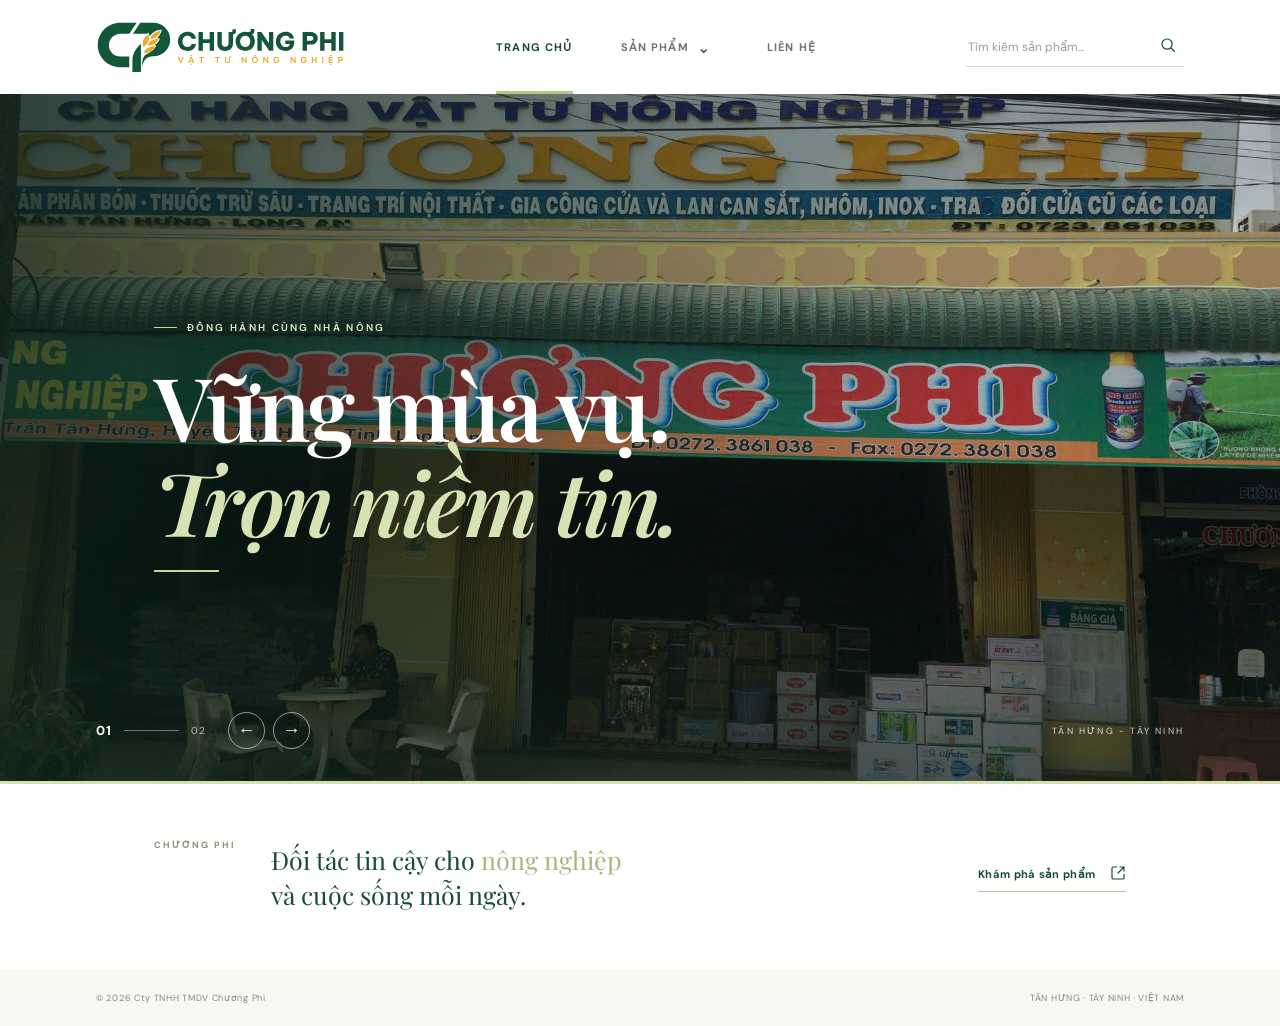
==== index.html @ 28c5eacc "Initial commit via Netlify [skip ci]" ====
<!doctype html>
<html lang="vi">
<head>
  <meta charset="utf-8">
  <meta name="viewport" content="width=device-width, initial-scale=1">
  <meta name="theme-color" content="#174b37">
  <meta name="description" content="Công ty TNHH TMDV Chương Phi — Vật tư nông nghiệp và thực phẩm.">
  <title>Cty TNHH TMDV Chương Phi</title>
  <link rel="preconnect" href="https://fonts.googleapis.com">
  <link rel="preconnect" href="https://fonts.gstatic.com" crossorigin>
  <link href="https://fonts.googleapis.com/css2?family=DM+Sans:wght@400;500;600;700&family=Playfair+Display:wght@600;700&display=swap" rel="stylesheet">
  <link rel="stylesheet" href="css/styles.css">
  <meta name="apple-mobile-web-app-title" content="Chương Phi">
  <meta name="apple-mobile-web-app-capable" content="yes">
  <meta name="mobile-web-app-capable" content="yes">
  <meta name="apple-mobile-web-app-status-bar-style" content="default">
  <link rel="apple-touch-icon" sizes="180x180" href="image/icons/apple-touch-icon-v5.png">
  <link rel="icon" type="image/png" sizes="192x192" href="image/icons/app-icon-192-v5.png">
  <link rel="manifest" href="manifest.webmanifest?v=5">
</head>
<body>
  <header class="site-header">
    <a class="brand" href="index.html" aria-label="Chương Phi, trang chủ">
      <span class="brand-logo"><img src="image/logo-chuong-phi-kem-chu-be-vietnam-pro-v5.svg" alt="Chương Phi — Vật tư nông nghiệp" width="1435" height="303" fetchpriority="high"></span>
    </a>
    <button class="menu-toggle" aria-label="Mở menu" aria-expanded="false"><span></span><span></span></button>
    <nav class="main-nav" aria-label="Điều hướng chính">
      <a class="nav-link active" href="index.html">Trang chủ</a>
<div class="nav-product">
        <div class="product-trigger"><a class="nav-link" href="san-pham.html">Sản phẩm</a><button class="product-menu-toggle" type="button" aria-label="Mở danh mục sản phẩm" aria-expanded="false" aria-controls="product-dropdown"><span class="chevron" aria-hidden="true">⌄</span></button></div>
        <div class="product-dropdown" id="product-dropdown" inert>
          <a class="dropdown-heading" href="san-pham.html#vat-tu">Vật tư nông nghiệp <span aria-hidden="true"><svg class="link-icon" xmlns="http://www.w3.org/2000/svg" viewBox="0 0 24 24" width="16" height="16" fill="none" stroke="currentColor" stroke-width="1.8" stroke-linecap="round" stroke-linejoin="round" aria-hidden="true" focusable="false"><path d="M15 3h6v6M21 3l-9 9"/><path d="M10 3H5a2 2 0 0 0-2 2v14a2 2 0 0 0 2 2h14a2 2 0 0 0 2-2v-5"/></svg></span></a>
          <div class="dropdown-groups"><div class="dropdown-group"><a class="dropdown-group-title" href="san-pham.html#thuoc-benh">Thuốc Bệnh</a><ul><li><a href="san-pham.html#thuoc-benh-vinh-phat-nong">VINH PHÁT NÔNG</a></li><li><a href="san-pham.html#thuoc-benh-tan-thanh">TÂN THÀNH</a></li><li><a href="san-pham.html#thuoc-benh-thon-trang">THÔN TRANG</a></li><li><a href="san-pham.html#thuoc-benh-thd">THD</a></li><li><a href="san-pham.html#thuoc-benh-viet-trung">VIỆT TRUNG</a></li></ul></div><div class="dropdown-group"><a class="dropdown-group-title" href="san-pham.html#thuoc-duong">Thuốc Dưỡng</a><ul><li><a href="san-pham.html#thuoc-duong-vinh-phat-nong">VINH PHÁT NÔNG</a></li><li><a href="san-pham.html#thuoc-duong-tan-thanh">TÂN THÀNH</a></li><li><a href="san-pham.html#thuoc-duong-thon-trang">THÔN TRANG</a></li><li><a href="san-pham.html#thuoc-duong-thd">THD</a></li><li><a href="san-pham.html#thuoc-duong-viet-trung">VIỆT TRUNG</a></li></ul></div></div>
          <div class="dropdown-food-section">
            <a class="dropdown-food" href="san-pham.html#thuc-pham">Thực phẩm <span aria-hidden="true"><svg class="link-icon" xmlns="http://www.w3.org/2000/svg" viewBox="0 0 24 24" width="16" height="16" fill="none" stroke="currentColor" stroke-width="1.8" stroke-linecap="round" stroke-linejoin="round" aria-hidden="true" focusable="false"><path d="M15 3h6v6M21 3l-9 9"/><path d="M10 3H5a2 2 0 0 0-2 2v14a2 2 0 0 0 2 2h14a2 2 0 0 0 2-2v-5"/></svg></span></a>
            <div class="dropdown-nest">
              <a class="dropdown-heading" href="san-pham.html#yen-sao">Yến sào</a>
              <div class="dropdown-groups">
                <div class="dropdown-group"><a class="dropdown-group-title" href="san-pham.html#yen-tho">Yến Thô</a><ul><li><a href="san-pham.html#yen-tho">Sỉ/Lẻ</a></li></ul></div>
                <div class="dropdown-group"><a class="dropdown-group-title" href="san-pham.html#yen-tinh-khiet">Yến Tinh Khiết</a><ul><li><a href="san-pham.html#yen-tinh-khiet">Sỉ/Lẻ</a></li></ul></div>
              </div>
            </div>
          </div>
        </div>
      </div>
      <a class="nav-link" href="lien-he.html">Liên hệ</a>
    </nav>
    <form class="search" role="search" action="san-pham.html">
      <input id="site-search" name="q" type="search" enterkeyhint="search" placeholder="Tìm kiếm sản phẩm..." aria-label="Tìm kiếm sản phẩm">
      <button type="submit" aria-label="Tìm kiếm" aria-controls="site-search"><svg viewBox="0 0 24 24" aria-hidden="true"><circle cx="10.8" cy="10.8" r="6.8"></circle><path d="m16 16 5 5"></path></svg></button>
    </form>
  </header>

  <main>
    <section class="hero" aria-label="Hình ảnh cửa hàng Chương Phi">
      <div class="slides">
        <article class="slide is-active" data-slide="0">
          <img src="image/storefront.jpg" alt="Cửa hàng vật tư nông nghiệp Chương Phi tại Tân Hưng, Long An" fetchpriority="high">
          <div class="slide-shade"></div>
          <div class="hero-caption"><span class="eyebrow"><i></i> Đồng hành cùng nhà nông</span><h1>Vững mùa vụ.<br><em>Trọn niềm tin.</em></h1><span class="caption-line"></span></div>
        </article>
        <article class="slide" data-slide="1" aria-hidden="true">
          <img src="image/building.jpg" alt="Cơ sở kinh doanh Chương Phi" loading="lazy">
          <div class="slide-shade"></div>
          <div class="hero-caption"><span class="eyebrow"><i></i> Cty TNHH TMDV Chương Phi</span><h2>Gắn bó với<br><em>miền quê Việt.</em></h2><span class="caption-line"></span></div>
        </article>
      </div>
      <div class="hero-bottom"><span class="slide-count"><b id="current-slide">01</b><span></span>02</span><div class="slide-controls"><button class="slide-arrow prev" aria-label="Ảnh trước">←</button><button class="slide-arrow next" aria-label="Ảnh tiếp theo">→</button></div><span class="hero-note">TÂN HƯNG - TÂY NINH</span></div>
      <div class="progress"><span></span></div>
    </section>
    <section class="welcome"><span class="welcome-kicker">CHƯƠNG PHI</span><p>Đối tác tin cậy cho <span>nông nghiệp</span><br class="desktop-only"> và cuộc sống mỗi ngày.</p><a href="san-pham.html" class="text-link">Khám phá sản phẩm <span><svg class="link-icon" xmlns="http://www.w3.org/2000/svg" viewBox="0 0 24 24" width="16" height="16" fill="none" stroke="currentColor" stroke-width="1.8" stroke-linecap="round" stroke-linejoin="round" aria-hidden="true" focusable="false"><path d="M15 3h6v6M21 3l-9 9"/><path d="M10 3H5a2 2 0 0 0-2 2v14a2 2 0 0 0 2 2h14a2 2 0 0 0 2-2v-5"/></svg></span></a></section>
  </main>
  <footer><span>© 2026 Cty TNHH TMDV Chương Phi</span><span>TÂN HƯNG · TÂY NINH · VIỆT NAM</span></footer>
  <button class="back-to-top" type="button" aria-label="Về đầu trang" title="Về đầu trang" hidden><svg viewBox="0 0 24 24" aria-hidden="true"><path d="m6 12 6-6 6 6M12 6v13"></path></svg></button>
  <script src="js/app.js"></script>
  <script src="js/product-details-data.js"></script>
  <script src="js/catalog-data.js"></script>
  <script src="js/search-preview.js"></script>
</body>
</html>
---- css/styles.css ----
:root{--green:#174b37;--deep:#103729;--lime:#c7d69c;--ink:#202720;--muted:#737b70;--paper:#f8f8f3;--line:#e5e7dd}*{box-sizing:border-box}html{scroll-behavior:smooth}body{margin:0;background:var(--paper);color:var(--ink);font-family:"DM Sans",Arial,sans-serif;-webkit-font-smoothing:antialiased}.site-header{height:94px;padding:0 clamp(24px,7.5vw,120px);display:flex;align-items:center;justify-content:space-between;background:#fff;position:relative;z-index:5}.brand{display:flex;gap:12px;align-items:center;color:var(--green);text-decoration:none}.brand-mark{width:46px;height:46px;border:1px solid #a9bb89;border-radius:50%;display:grid;place-items:center;position:relative;font-family:"Playfair Display",serif;font-size:18px;font-weight:700;letter-spacing:-2px}.brand-mark:before,.brand-mark:after{content:"";position:absolute;border:1px solid #a9bb89;border-radius:50%;inset:4px}.brand-mark:after{inset:-4px;border-color:#d5dec5}.brand-mark i{position:absolute;width:5px;height:5px;border-radius:50%;background:#b98b42;top:3px;right:4px}.brand-copy{display:flex;flex-direction:column;gap:2px}.brand-copy strong{font-size:13px;letter-spacing:1.2px}.brand-copy small{font-size:9px;letter-spacing:1.3px;color:#7d8977}.main-nav{display:flex;align-items:center;gap:48px;height:100%}.nav-link{height:100%;display:flex;align-items:center;gap:6px;position:relative;text-decoration:none;text-transform:uppercase;letter-spacing:1.15px;font-size:11px;font-weight:700;color:#6d746c}.nav-link:hover,.nav-link.active{color:var(--green)}.nav-link.active:after{content:"";position:absolute;bottom:0;left:0;right:0;height:3px;background:#b5c781}.chevron{font-size:16px;font-weight:400}.search{width:218px;height:40px;border-bottom:1px solid #d9ded3;display:flex;align-items:center}.search input{min-width:0;width:100%;border:0;outline:0;background:transparent;font:12px "DM Sans",sans-serif;color:var(--ink)}.search input::placeholder{color:#99a094}.search button{border:0;background:transparent;padding:7px;cursor:pointer;color:var(--green)}.search svg{width:18px;height:18px;fill:none;stroke:currentColor;stroke-width:1.6}.menu-toggle{display:none}.hero{height:min(690px,calc(100svh - 94px));min-height:500px;position:relative;overflow:hidden;background:#263d32}.slides,.slide{position:absolute;inset:0}.slide{opacity:0;visibility:hidden;transition:opacity 1s ease,visibility 1s;overflow:hidden}.slide.is-active{opacity:1;visibility:visible}.slide img{width:100%;height:100%;object-fit:cover;object-position:center 54%;transform:scale(1.055);transition:transform 7s ease}.slide.is-active img{transform:scale(1)}.slide-shade{position:absolute;inset:0;background:linear-gradient(90deg,rgba(9,31,22,.72) 0%,rgba(9,31,22,.33) 43%,rgba(9,31,22,.05) 78%),linear-gradient(0deg,rgba(13,33,24,.4),transparent 34%)}.hero-caption{position:absolute;left:clamp(35px,12vw,190px);top:50%;transform:translateY(-47%);color:#fff}.eyebrow{display:flex;gap:10px;align-items:center;color:#e4edcf;text-transform:uppercase;letter-spacing:2.3px;font-size:10px;font-weight:600}.eyebrow i{width:23px;height:1px;background:#c7d69c;display:block}.hero-caption h1,.hero-caption h2{font-family:"Playfair Display",Georgia,serif;font-size:clamp(48px,7vw,88px);font-weight:600;line-height:1.08;letter-spacing:-2.5px;margin:24px 0 22px}.hero-caption em,.catalog-heading em{font-weight:600;color:#d7e3b5}.caption-line{height:2px;width:65px;display:block;background:#c7d69c}.hero-bottom{position:absolute;left:clamp(35px,7.5vw,120px);right:clamp(35px,7.5vw,120px);bottom:35px;display:flex;align-items:center;color:white;z-index:2}.slide-count{display:flex;align-items:center;gap:12px;font-size:10px;letter-spacing:1px;color:rgba(255,255,255,.66)}.slide-count b{font-size:13px;color:#fff}.slide-count span{width:55px;height:1px;background:rgba(255,255,255,.4)}.slide-controls{display:flex;gap:8px;margin-left:22px}.slide-arrow{width:37px;height:37px;border-radius:50%;border:1px solid rgba(255,255,255,.55);color:white;background:transparent;font-size:18px;cursor:pointer;transition:.2s}.slide-arrow:hover{background:white;color:var(--green)}.hero-note{margin-left:auto;font-size:9px;letter-spacing:2.2px;color:rgba(255,255,255,.8)}.progress{position:absolute;left:0;right:0;bottom:0;height:3px;background:rgba(255,255,255,.15);z-index:3}.progress span{display:block;width:0;height:100%;background:#d6e1b2}.progress.run span{animation:progress 6.5s linear forwards}@keyframes progress{to{width:100%}}.welcome{min-height:186px;padding:45px clamp(35px,12vw,190px);display:flex;align-items:center;gap:35px;background:#fff}.welcome-kicker{font-size:9px;font-weight:700;letter-spacing:2px;color:#879270;align-self:flex-start;margin-top:10px}.welcome p{font-family:"Playfair Display",Georgia,serif;font-size:25px;line-height:1.4;margin:0;color:var(--green)}.welcome p span{color:#a6b77a}.text-link{margin-left:auto;text-decoration:none;color:var(--green);font-size:11px;font-weight:700;letter-spacing:.3px;border-bottom:1px solid #b8c59c;padding-bottom:8px}.text-link span{margin-left:12px;font-size:16px}footer{padding:22px clamp(24px,7.5vw,120px);display:flex;justify-content:space-between;color:#828a7e;font-size:9px;letter-spacing:.7px}.catalog{max-width:1240px;margin:0 auto;padding:95px 32px 100px}.catalog-heading{display:flex;justify-content:space-between;align-items:end;margin-bottom:45px}.eyebrow.dark{color:#748067}.catalog-heading h1{font-family:"Playfair Display",Georgia,serif;font-size:clamp(42px,6vw,67px);font-weight:600;letter-spacing:-1.8px;color:var(--green);margin:17px 0 0}.catalog-heading h1 em{color:#a2b275}.catalog-heading p{margin:0 4px 8px 20px;color:#737b70;font-size:13px;line-height:1.8}.category-grid{display:grid;grid-template-columns:1fr 1fr;gap:26px}.category-card{display:block;text-decoration:none;color:inherit;background:#fff;box-shadow:0 10px 35px rgba(35,57,37,.045);transition:transform .35s,box-shadow .35s}.category-card:hover{transform:translateY(-6px);box-shadow:0 18px 45px rgba(35,57,37,.12)}.category-image{height:clamp(270px,34vw,430px);position:relative;overflow:hidden;background:#dce3d2}.category-image:after{content:"";position:absolute;inset:0;background:linear-gradient(0deg,rgba(12,36,25,.34),transparent 45%)}.category-image img{width:100%;height:100%;object-fit:cover;transition:transform .7s}.category-card:hover img{transform:scale(1.045)}.category-number{position:absolute;z-index:1;top:22px;left:24px;color:white;font-size:9px;letter-spacing:1.6px}.category-arrow{position:absolute;z-index:1;right:23px;bottom:19px;width:37px;height:37px;border:1px solid rgba(255,255,255,.75);border-radius:50%;display:grid;place-items:center;color:white;font-size:17px}.category-copy{min-height:113px;padding:25px 27px;display:flex;justify-content:space-between;align-items:center}.category-label{font-size:9px;letter-spacing:1.8px;color:#8c967d;font-weight:600}.category-copy h2{font-family:"Playfair Display",Georgia,serif;color:var(--green);font-size:25px;font-weight:600;margin:8px 0 0}.category-plus{width:34px;height:34px;border:1px solid #d8dfcc;border-radius:50%;display:grid;place-items:center;color:#78905e;font-size:20px}.search-empty{padding:35px;color:var(--muted);text-align:center}.search-empty[hidden]{display:none}@media(max-width:800px){.site-header{height:78px;padding:0 24px}.main-nav{gap:25px}.search{width:180px}.hero{height:calc(88svh - 78px);min-height:470px}.welcome{padding:36px 7vw;gap:20px}.welcome p{font-size:21px}.catalog{padding:72px 24px}.category-image{height:310px}}@media(max-width:600px){.site-header{height:72px;padding:0 20px}.brand-mark{width:39px;height:39px;font-size:16px}.brand-copy strong{font-size:11px}.brand-copy small{font-size:8px}.menu-toggle{display:flex;margin-left:auto;margin-right:15px;width:34px;height:34px;border:0;background:transparent;flex-direction:column;gap:6px;justify-content:center;align-items:center}.menu-toggle span{width:19px;height:1px;background:var(--green)}.main-nav{display:none;position:absolute;left:0;right:0;top:72px;height:auto;padding:8px 22px 18px;background:#fff;box-shadow:0 12px 18px #172e2014;flex-direction:column;align-items:stretch;gap:0}.main-nav.open{display:flex}.nav-link{height:45px}.nav-link.active:after{left:0;right:auto;width:30px}.search{width:37px;height:38px;border:0;justify-content:flex-end}.search input{display:none}.search.is-open{position:absolute;right:14px;top:72px;width:calc(100% - 28px);height:48px;padding:0 12px;background:#fff;border-bottom:1px solid #d9ded3;box-shadow:0 10px 18px #172e2014}.search.is-open input{display:block}.hero{height:calc(82svh - 72px);min-height:480px}.slide img{object-position:55% center}.slide-shade{background:linear-gradient(90deg,rgba(9,31,22,.65),rgba(9,31,22,.1)),linear-gradient(0deg,rgba(13,33,24,.35),transparent 38%)}.hero-caption{left:27px;top:47%}.hero-caption h1,.hero-caption h2{font-size:54px;letter-spacing:-1.8px}.eyebrow{font-size:9px;letter-spacing:1.7px}.hero-bottom{left:24px;right:24px;bottom:25px}.hero-note{font-size:8px;letter-spacing:1.2px}.welcome{min-height:180px;display:grid;grid-template-columns:1fr auto;gap:8px 12px;padding:28px 26px}.welcome-kicker{grid-column:1/-1;margin:0}.welcome p{font-size:19px}.desktop-only{display:none}.text-link{font-size:9px;white-space:nowrap;margin-left:0}.text-link span{margin-left:4px}.catalog{padding:55px 20px 70px}.catalog-heading{display:block;margin-bottom:28px}.catalog-heading h1{font-size:43px}.catalog-heading p{margin:14px 0 0;font-size:12px}.category-grid{grid-template-columns:1fr;gap:18px}.category-image{height:260px}.category-copy{min-height:96px;padding:20px}.category-copy h2{font-size:22px}footer{padding:18px 20px;gap:10px;flex-direction:column;font-size:8px}}

/* Agricultural categories */
[hidden]{display:none!important}
.agri-categories{margin-top:70px;scroll-margin-top:28px}
.agri-heading{margin-bottom:25px}
.agri-heading h2{font-family:"Playfair Display",Georgia,serif;color:var(--green);font-weight:600;font-size:36px;margin:13px 0 0}
.agri-groups{display:grid;grid-template-columns:1fr 1fr;gap:26px;align-items:start}
.agri-group{background:#fff;border:1px solid var(--line)}
.agri-group summary{cursor:pointer;list-style:none}
.agri-group summary::-webkit-details-marker{display:none}
.agri-group>summary{padding:24px 27px;display:flex;justify-content:space-between;align-items:center;color:var(--green);font-family:"Playfair Display",Georgia,serif;font-size:25px}
.agri-group>summary>span:first-child{display:flex;align-items:center;gap:17px}
.agri-group small{font:10px "DM Sans",Arial,sans-serif;letter-spacing:1px;color:#8c967d}
.expand-icon{font:23px "DM Sans",Arial,sans-serif;transition:transform .2s}
.agri-group[open]>summary .expand-icon{transform:rotate(45deg)}
.subcategory-list{padding:0 27px 15px}
.subcategory{border-top:1px solid var(--line)}
.subcategory>summary{display:flex;justify-content:space-between;align-items:center;padding:17px 0;font-size:14px;color:var(--green)}
.subcategory>summary:hover{color:#819451}
.subcategory>summary>span{color:#8c967d;font-size:18px}
.subcategory[open]>summary>span{transform:rotate(45deg)}
.subcategory p{margin:0 0 17px;padding:14px;background:var(--paper);color:var(--muted);font-size:12px;line-height:1.6}
.agri-group summary:focus-visible{outline:2px solid var(--green);outline-offset:3px}
@media(max-width:600px){.agri-categories{margin-top:45px}.agri-heading h2{font-size:29px}.agri-groups{grid-template-columns:1fr;gap:18px}.agri-group>summary{padding:22px 20px;font-size:23px}.subcategory-list{padding:0 20px 10px}}

/* Product navigation overlay */
.nav-product,.product-trigger{height:100%;display:flex;align-items:center}
.nav-product{position:relative}
.product-menu-toggle{height:100%;width:30px;display:grid;place-items:center;padding:0;border:0;background:transparent;color:var(--green);cursor:pointer}
.product-menu-toggle .chevron{display:block;transition:transform .25s ease}
.nav-product.is-open .product-menu-toggle .chevron{transform:rotate(180deg)}
.product-dropdown{position:absolute;top:100%;left:var(--product-menu-offset,0px);right:auto;width:min(620px,calc(100vw - 48px));padding:27px 30px 0;background:#fff;border-top:3px solid var(--lime);box-shadow:0 20px 40px #10372926;opacity:0;visibility:hidden;transform:translateY(-14px);pointer-events:none;transition:opacity .25s ease,transform .3s ease,visibility .3s}
.nav-product.is-open .product-dropdown{opacity:1;visibility:visible;transform:translateY(0);pointer-events:auto}
.product-dropdown a{text-decoration:none;color:var(--green)}
.dropdown-heading{display:flex;justify-content:space-between;align-items:center;font-family:"Playfair Display",Georgia,serif;font-size:24px;padding-bottom:20px;border-bottom:1px solid var(--line)}
.dropdown-heading span,.dropdown-food span{color:#8c9d6c}
.dropdown-groups{display:grid;grid-template-columns:1fr 1fr;gap:30px;padding:23px 0}
.dropdown-group-title{display:inline-block;font-weight:700;font-size:14px;margin-bottom:9px}
.dropdown-group ul{list-style:none;margin:0;padding:0}
.dropdown-group li a{display:block;padding:8px 10px;margin-left:-10px;font-size:13px;color:var(--muted);border-radius:3px;transition:background .2s,color .2s,transform .2s}
.dropdown-group li a:hover,.dropdown-group li a:focus-visible{background:#f1f4e9;color:var(--green);transform:translateX(4px)}
.dropdown-food{display:flex;justify-content:space-between;align-items:center;border-top:1px solid var(--line);padding:20px 0;font-family:"Playfair Display",Georgia,serif;font-size:23px}
.dropdown-heading:hover,.dropdown-food:hover,.dropdown-group-title:hover{color:#819451}
.product-menu-toggle:focus-visible,.product-dropdown a:focus-visible{outline:2px solid var(--green);outline-offset:3px}
.agri-group,.subcategory,#thuc-pham{scroll-margin-top:25px}
.subcategory:target>summary{color:var(--green);font-weight:700;background:#f1f4e9;padding-left:12px;padding-right:12px}
@media(max-width:600px){
  .main-nav.open{max-height:calc(100svh - 72px);overflow-y:auto}
  .main-nav>.nav-link,.main-nav>.nav-product{flex-shrink:0}
  .nav-product{height:auto;display:block}
  .product-trigger{height:45px;justify-content:space-between}
  .product-trigger>.nav-link{flex:1}
  .product-menu-toggle{height:40px;width:40px}
  .product-dropdown{display:none;position:static;width:100%;padding:0 14px;border-top:0;box-shadow:none;transform:none;max-height:0;overflow:hidden;transition:opacity .25s ease,visibility .3s}
  .nav-product.is-open .product-dropdown{display:block;max-height:min(260px,38svh);padding-top:15px;overflow-y:auto}
  .dropdown-heading{font-size:21px;padding-bottom:15px}
  .dropdown-groups{gap:15px;padding:18px 0}
  .dropdown-group-title{font-size:13px}
  .dropdown-group li a{font-size:12px;padding-top:10px;padding-bottom:10px}
  .dropdown-food{padding:16px 0;font-size:21px}
}
@media(prefers-reduced-motion:reduce){.product-dropdown,.product-menu-toggle .chevron,.dropdown-group li a{transition:none}}

/* Bird's nest catalog */
.dropdown-nest{border-top:1px solid var(--line);padding-top:20px}
.dropdown-nest .dropdown-heading{padding-bottom:0;border-bottom:0}
.product-dropdown{max-height:calc(100svh - 94px);overflow-y:auto;overscroll-behavior:contain}
.category-grid{grid-template-columns:repeat(3,minmax(0,1fr))}
.category-grid .category-image{height:330px}
.category-grid .category-copy{padding:23px 20px;gap:10px}
.category-grid .category-copy h2{font-size:23px}
.category-grid .category-plus{flex-shrink:0}
.nest-groups{display:grid;gap:26px}
.nest-products{display:grid;grid-template-columns:repeat(2,minmax(0,1fr));gap:24px;padding:0 27px 27px}
.nest-product{margin:0;border:1px solid var(--line);background:#fff;scroll-margin-top:25px;overflow:hidden}
.nest-product img{display:block;width:100%;height:300px;object-fit:cover;object-position:center}
.nest-product-copy{padding:23px}
.nest-product h4{margin:10px 0 15px;color:var(--green);font-size:20px;font-weight:500;line-height:1.4}
.contact-price{display:inline-block;margin:0;padding:8px 13px;background:#edf2e3;color:var(--green);font-size:13px;font-weight:600;text-decoration:none}
.contact-price:hover{background:#e1e9d2}
.contact-price:active{background:#d5dfc0}
.contact-price:focus-visible{outline:2px solid var(--green);outline-offset:3px}
.nest-product:target{border-color:#8c9d6c;box-shadow:0 0 0 2px #c7d69c}
@media(max-width:1000px) and (min-width:601px){.category-grid{grid-template-columns:repeat(2,minmax(0,1fr))}}
@media(max-width:600px){
  .category-grid{grid-template-columns:1fr}
  .category-grid .category-image{height:260px}
  .nest-products{grid-template-columns:1fr;gap:18px;padding:0 20px 20px}
  .nest-product img{height:280px}
  .nest-product-copy{padding:20px}
  .nest-product h4{font-size:19px}
  .dropdown-nest{padding-top:16px}
}

/* Product page: slideshow, category contents, product information */
.product-page .product-hero{height:clamp(360px,38vw,500px);min-height:360px}
.product-hero .hero-caption h2{font-size:clamp(44px,5.2vw,68px);margin-top:20px}
.product-hero .hero-bottom{bottom:25px}
.product-catalog{max-width:1320px;padding:30px 32px 85px}
.catalog-breadcrumb{display:flex;align-items:center;flex-wrap:wrap;gap:10px;color:var(--muted);font-size:11px;line-height:1.7;margin-bottom:30px}
.catalog-breadcrumb a{text-decoration:none;color:var(--green)}
.catalog-layout{display:grid;grid-template-columns:270px minmax(0,1fr);gap:42px;align-items:start}
.catalog-sidebar{background:#fff;border:1px solid var(--line);position:sticky;top:24px;max-height:calc(100svh - 48px);overflow-y:auto;overscroll-behavior:contain}
.catalog-sidebar h2{font-size:15px;font-weight:600;margin:0;padding:22px;color:#fff;background:var(--green)}
.catalog-sidebar a{display:block;text-decoration:none;color:#5d6c5b;font-size:13px;line-height:1.55;padding:11px 16px;transition:background .2s,color .2s}
.catalog-sidebar a:hover,.catalog-sidebar a:focus-visible{background:#f1f4e9;color:var(--green)}
.catalog-sidebar a:focus-visible{outline:2px solid var(--green);outline-offset:-2px}
.catalog-sidebar a.is-selected{color:var(--green);background:#eaf0dd;font-weight:700;box-shadow:inset 3px 0 #92a564}
.toc-all{display:flex!important;align-items:center;justify-content:space-between;border-bottom:1px solid var(--line);padding-top:16px!important;padding-bottom:16px!important;font-weight:600}
.toc-level{list-style:none;padding:0;margin:0}
.toc-level-0>li{border-bottom:1px solid var(--line)}
.toc-level-0>li:last-child{border-bottom:0}
.toc-level-0>li>details>summary>a,.toc-level-0>li>a{font-weight:700;color:var(--green);padding-top:15px;padding-bottom:15px}
.toc-level summary{display:flex;align-items:stretch;list-style:none;cursor:pointer}
.toc-level summary::-webkit-details-marker{display:none}
.toc-level summary>a{flex:1;min-width:0}
.toc-expand{width:34px;display:grid;place-items:center;color:#7f906d;font-size:18px;flex-shrink:0}
.toc-level details[open]>summary>.toc-expand{font-size:0}
.toc-level details[open]>summary>.toc-expand:after{content:'−';font-size:18px}
.toc-level-1>li>details>summary>a,.toc-level-1>li>a{padding-left:26px}
.toc-level-2 a{padding:9px 15px 9px 38px;font-size:12px}
.toc-level-2>li>details>summary>a,.toc-level-2>li>a{padding-left:38px}
.toc-level-3>li>a{padding-left:50px}
.dropdown-food-section .dropdown-nest{border-top:0;border-left:1px solid var(--line);padding:0 0 0 20px;margin:0 0 20px 8px}
.dropdown-food-section .dropdown-nest .dropdown-heading{font-family:"DM Sans",Arial,sans-serif;font-size:16px;font-weight:600}
.toc-level summary:focus-visible{outline:2px solid var(--green);outline-offset:-2px}
@font-face{font-family:"Be Vietnam Pro";src:url("../fonts/be-vietnam-pro/BeVietnamPro-SemiBold.ttf") format("truetype");font-style:normal;font-weight:600;font-display:swap}
.catalog-heading h1,.results-heading h1{font-family:"Be Vietnam Pro",Arial,sans-serif;font-weight:600}
.catalog-results{min-width:0;scroll-margin-top:24px}
.results-heading{display:flex;align-items:end;justify-content:space-between;gap:20px;border-bottom:1px solid var(--line);padding:5px 0 25px;margin-bottom:28px}
.results-heading h1{font-size:clamp(29px,3.4vw,44px);letter-spacing:-1px;line-height:1.25;color:var(--green);margin:12px 0 0;overflow-wrap:anywhere}
.results-heading>p{font-size:11px;white-space:nowrap;color:var(--muted);margin:0 0 4px}
.product-list{display:grid;grid-template-columns:repeat(2,minmax(0,1fr));gap:26px}
.product-card{background:#fff;border:1px solid var(--line);min-width:0;transition:box-shadow .25s,transform .25s}
.product-card:hover{transform:translateY(-3px);box-shadow:0 12px 30px #10372910}
.product-card-image{position:relative;overflow:hidden}
.product-card-image img{display:block;width:100%;height:300px;object-fit:cover;object-position:center;transition:transform .5s}
#product-yen-tho .product-card-image img,#product-yen-tinh-khiet .product-card-image img{object-fit:contain;padding:12px}
.product-card:hover .product-card-image img{transform:scale(1.03)}
.product-badge{position:absolute;right:16px;top:16px;padding:6px 12px;background:#fffffff0;color:var(--green);font-size:10px;font-weight:600;letter-spacing:1px}
.product-card-info{padding:24px}
.product-card-info h2{font-family:Helvetica,Arial,sans-serif;text-transform:uppercase;font-size:27px;font-weight:700;line-height:1.3;color:var(--green);margin:10px 0 8px}
.product-option{font-size:14px;color:var(--muted);margin:0 0 20px;line-height:1.5}
.product-card-simple .product-card-image{background:#fff}
.product-card-simple .product-card-image img{object-fit:contain}
.product-image-pending{display:grid;place-items:center;padding:24px;background:var(--paper);color:var(--muted);font-size:16px;text-align:center}
.product-card-image .product-image-pending{height:300px}
@media(max-width:1000px){.product-card-image .product-image-pending{height:240px}}
@media(max-width:760px){.product-card-image .product-image-pending{height:290px}}
@media(max-width:600px){.product-card-image .product-image-pending{height:310px}}
.product-card-simple .product-card-info{padding:20px;text-align:center}
.product-card-simple .product-card-info h2{font-size:16px;line-height:1.5;margin:0}
.catalog-empty{padding:55px 25px;background:#fff;border:1px solid var(--line);text-align:center}
.empty-leaf{font-size:48px;color:#a2b275}
.catalog-empty h2{font-family:"Playfair Display",Georgia,serif;font-size:25px;font-weight:600;color:var(--green)}
.catalog-empty p{font-size:13px;color:var(--muted);line-height:1.7}
.matching-categories{display:flex;flex-wrap:wrap;gap:8px;justify-content:center;margin-top:25px}
.matching-categories p{width:100%;margin:0 0 5px}
.matching-categories a{padding:8px 12px;background:#edf2e3;color:var(--green);font-size:12px;text-decoration:none}
@media(max-width:1000px){.catalog-layout{grid-template-columns:235px minmax(0,1fr);gap:26px}.product-card-image img{height:240px}.product-card-info{padding:20px}.product-card-info h2{font-size:24px}}
@media(max-width:760px){.catalog-layout{grid-template-columns:210px minmax(0,1fr);gap:20px}.product-list{grid-template-columns:1fr}.product-card-image img{height:290px}.product-catalog{padding-left:22px;padding-right:22px}.results-heading{display:block}.results-heading>p{margin:12px 0 0}}
@media(max-width:600px){
  .product-page .product-hero{height:360px;min-height:360px}
  .product-hero .hero-caption{top:44%}
  .product-hero .hero-caption h2{font-size:43px;letter-spacing:-1.2px}
  .product-catalog{padding:24px 20px 55px}
  .catalog-layout{grid-template-columns:1fr;gap:30px}
  .catalog-sidebar{position:static;max-height:360px}
  .catalog-sidebar h2{padding:17px 20px}
  .catalog-breadcrumb{margin-bottom:22px;font-size:10px;gap:7px}
  .results-heading h1{font-size:32px}
  .product-list{gap:20px}
  .product-card-image img{height:310px}
  .contact-price{display:flex;align-items:center;justify-content:center;width:100%;min-height:44px;padding:12px 16px;font-size:14px;line-height:1.4;touch-action:manipulation}
  .catalog-empty{padding:35px 20px}
}
@media(prefers-reduced-motion:reduce){html{scroll-behavior:auto}.product-card,.product-card-image img{transition:none}}

/* Contact information */
.contact-page{max-width:1320px;margin:0 auto;padding:32px 32px 85px}
.contact-heading{margin:40px 0 35px}
.contact-heading h1{font-family:"Playfair Display",Georgia,serif;font-size:clamp(42px,6vw,64px);font-weight:600;letter-spacing:-1.5px;color:var(--green);margin:14px 0 0}
.contact-layout{display:grid;grid-template-columns:1fr 1fr;background:#fff;border:1px solid var(--line)}
.contact-photo{position:relative;margin:0;min-height:480px;overflow:hidden;background:var(--green)}
.contact-photo img{display:block;width:100%;height:100%;position:absolute;inset:0;object-fit:cover;object-position:left 65%}
.contact-photo:after{content:'';position:absolute;inset:0;background:linear-gradient(0deg,#103729ba,transparent 45%)}
.contact-photo figcaption{position:absolute;z-index:1;bottom:30px;left:32px;color:#fff;font-size:12px;letter-spacing:3px}
.contact-details{padding:46px 42px}
.contact-details h2{font-size:24px;font-weight:600;line-height:1.5;color:var(--green);margin:12px 0 27px}
.contact-list{margin:0}
.contact-list>div{padding:18px 0;border-top:1px solid var(--line)}
.contact-list dt{font-size:10px;font-weight:600;letter-spacing:1.5px;text-transform:uppercase;color:#8c967d;margin-bottom:9px}
.contact-list dd{margin:0;font-size:15px;line-height:1.8;color:var(--ink)}
.contact-list address{font-style:normal}
.contact-list a{color:var(--green);text-decoration:none;overflow-wrap:anywhere}
.contact-list a:hover{text-decoration:underline}
.contact-actions{display:flex;gap:12px;margin-top:18px;flex-wrap:wrap}
.contact-actions a{display:inline-flex;align-items:center;gap:30px;padding:13px 19px;font-size:12px;font-weight:600;text-decoration:none;border:1px solid var(--green)}
.contact-call{background:var(--green);color:#fff}
.contact-email{color:var(--green);background:#fff}
.contact-actions a:hover{background:var(--deep);color:#fff}
.contact-details a:focus-visible{outline:2px solid var(--green);outline-offset:4px}
.contact-map{margin-top:36px;background:#fff;border:1px solid var(--line)}
.contact-map-heading{display:flex;align-items:center;justify-content:space-between;gap:20px;padding:27px 32px}
.contact-map-heading h2{font-family:"Playfair Display",Georgia,serif;font-size:28px;font-weight:600;color:var(--green);margin:10px 0 0;line-height:1.35}
.map-directions{display:inline-flex;align-items:center;gap:20px;padding:12px 16px;border:1px solid var(--green);text-decoration:none;color:var(--green);font-size:12px;font-weight:600;white-space:nowrap}
.map-directions:hover{background:var(--green);color:#fff}
.map-directions:focus-visible{outline:2px solid var(--green);outline-offset:4px}
.contact-map iframe{display:block;width:100%;height:420px;border:0;background:#edf2e3}
.contact-map-address{margin:0;padding:16px 32px;font-size:12px;line-height:1.7;color:var(--muted)}
@media(max-width:600px){.contact-map{margin-top:24px}.contact-map-heading{align-items:flex-start;flex-direction:column;padding:24px 22px}.contact-map-heading h2{font-size:25px}.contact-map iframe{height:320px}.contact-map-address{padding:16px 22px}}
@media(min-width:601px) and (max-width:800px){.main-nav{gap:18px}.search{width:135px}}
@media(max-width:900px){.contact-details{padding:32px 26px}.contact-details h2{font-size:21px}}
@media(max-width:700px){.contact-layout{grid-template-columns:1fr}.contact-photo{min-height:300px}.contact-details{padding:32px}.contact-heading{margin:30px 0}}
@media(max-width:600px){.contact-page{padding:24px 20px 55px}.contact-details{padding:28px 22px}.contact-photo{min-height:260px}.contact-details h2{font-size:20px}.contact-list dd{font-size:14px}.contact-actions a{gap:18px}}

@media(max-width:600px){.search.is-open input{font-size:16px}.search.is-open button{flex-shrink:0;min-width:40px;min-height:40px}}

/* Back to top */
.back-to-top{position:fixed;right:max(24px,env(safe-area-inset-right));bottom:max(24px,env(safe-area-inset-bottom));z-index:20;display:grid;place-items:center;width:48px;height:48px;padding:0;border:1px solid #ffffff40;border-radius:50%;background:var(--green);color:#fff;box-shadow:0 5px 18px #10372933;cursor:pointer;transition:background .2s,transform .2s}
.back-to-top:hover{background:var(--deep);transform:translateY(-3px)}
.back-to-top:focus-visible{outline:3px solid var(--lime);outline-offset:3px}
.back-to-top svg{width:23px;height:23px;fill:none;stroke:currentColor;stroke-width:1.8;stroke-linecap:round;stroke-linejoin:round}
@media(max-width:600px){.back-to-top{width:44px;height:44px;right:max(16px,env(safe-area-inset-right));bottom:max(16px,env(safe-area-inset-bottom))}}
@media(prefers-reduced-motion:reduce){.back-to-top{transition:none}}

/* Shared open-link icon, consistent across fonts and screen sizes. */
.link-icon{display:inline-block;width:16px;height:16px;vertical-align:-3px;flex-shrink:0}

/* Approved vector logo with Be Vietnam Pro lettering. */
.brand{flex-shrink:0}
.brand-logo{display:block;width:250px}
.brand-logo img{display:block;width:100%;height:auto}
@media(min-width:601px) and (max-width:1000px){.brand-logo{width:210px}}
@media(max-width:600px){.brand-logo{width:210px;max-width:calc(100vw - 130px)}}

/* Keep the shared header visible while scrolling. */
:root{--header-height:94px}
.site-header{position:sticky;top:0;z-index:20}
html{scroll-padding-top:calc(var(--header-height) + 24px)}
.catalog-sidebar{top:calc(var(--header-height) + 24px)}
.catalog-sidebar{max-height:calc(100svh - var(--header-height) - 48px)}
@media(max-width:800px){:root{--header-height:78px}}
@media(max-width:600px){:root{--header-height:72px}.catalog-sidebar{max-height:360px}}

/* Instant search results in the header */
.search-with-preview{position:relative}
.search-preview{position:absolute;right:0;top:calc(100% + 8px);width:min(380px,calc(100vw - 40px));max-height:min(480px,60svh);overflow-y:auto;overscroll-behavior:contain;background:#fff;border:1px solid var(--line);border-radius:8px;box-shadow:0 14px 35px #10372924;z-index:10}
.search-preview-status{margin:0;padding:14px 16px;font-size:12px;line-height:1.5;color:var(--muted);border-bottom:1px solid var(--line)}
.search-preview ul{list-style:none;margin:0;padding:0}
.search-preview li+li{border-top:1px solid var(--line)}
.search-preview a{display:flex;align-items:center;gap:12px;padding:12px 16px;color:var(--green);text-decoration:none;font-size:13px;line-height:1.5;overflow-wrap:anywhere}
.search-preview a span{font-family:Helvetica,Arial,sans-serif;text-transform:uppercase;font-weight:700}
.search-preview a:hover,.search-preview a:focus-visible{background:#f1f4e9}
.search-preview a:focus-visible{outline:2px solid var(--green);outline-offset:-2px}
.search-preview img{width:48px;height:60px;object-fit:contain;flex-shrink:0}
@media(max-width:600px){.search-with-preview:not(.is-open) .search-preview{display:none}.search-with-preview.is-open{position:absolute}.search-preview{width:100%;top:100%;max-height:55svh}}

/* Product image links and details */
.product-detail-link{display:block;color:inherit;text-decoration:none}
.product-detail-link:focus-visible{outline:3px solid var(--green);outline-offset:-3px}
.product-detail-page{max-width:1320px;margin:0 auto;padding:32px 32px 85px}
.product-back{display:inline-flex;align-items:center;gap:10px;margin:0 0 30px;text-decoration:none;color:var(--green);font-size:12px;font-weight:600}
.product-back:hover{text-decoration:underline}
.product-detail-layout{display:grid;grid-template-columns:minmax(0,.9fr) minmax(0,1.1fr);gap:45px;align-items:start;background:#fff;border:1px solid var(--line);padding:32px}
.product-detail-photo{margin:0;position:sticky;top:calc(var(--header-height) + 24px);background:#fff}
.product-detail-photo img{display:block;width:100%;height:auto;max-height:calc(100svh - var(--header-height) - 48px);object-fit:contain}
.product-detail-photo .product-image-pending{min-height:clamp(240px,40vw,480px)}
.product-detail-info{min-width:0}
.product-detail-info h1{font-family:Helvetica,Arial,sans-serif;text-transform:uppercase;color:var(--green);font-size:clamp(28px,3.4vw,42px);line-height:1.3;font-weight:700;margin:13px 0 28px;overflow-wrap:anywhere}
.product-detail-field{border-top:1px solid var(--line);padding:20px 0 6px}
.product-detail-field h2{font-size:16px;color:var(--green);margin:0 0 12px;font-weight:700}
.product-detail-field h3{font-size:13px;font-weight:700;margin:18px 0 10px;color:var(--ink)}
.product-detail-field ul{padding-left:19px;margin:0 0 10px}
.product-detail-field li{font-size:14px;line-height:1.8;color:#4c584a;margin-bottom:9px;overflow-wrap:anywhere}
.detail-pending{font-size:14px;color:var(--muted);line-height:1.8}
@media(max-width:900px){.product-detail-layout{gap:28px;padding:25px;grid-template-columns:minmax(0,.8fr) minmax(0,1.2fr)}}
@media(max-width:700px){.product-detail-layout{grid-template-columns:1fr;gap:28px}.product-detail-photo{position:static}.product-detail-photo img{max-height:440px}.product-detail-info h1{font-size:30px}}
@media(max-width:600px){.product-detail-page{padding:24px 20px 55px}.product-detail-layout{padding:20px}.product-detail-photo img{max-height:360px}.product-detail-field li{font-size:14px}.product-back{margin-bottom:24px}}
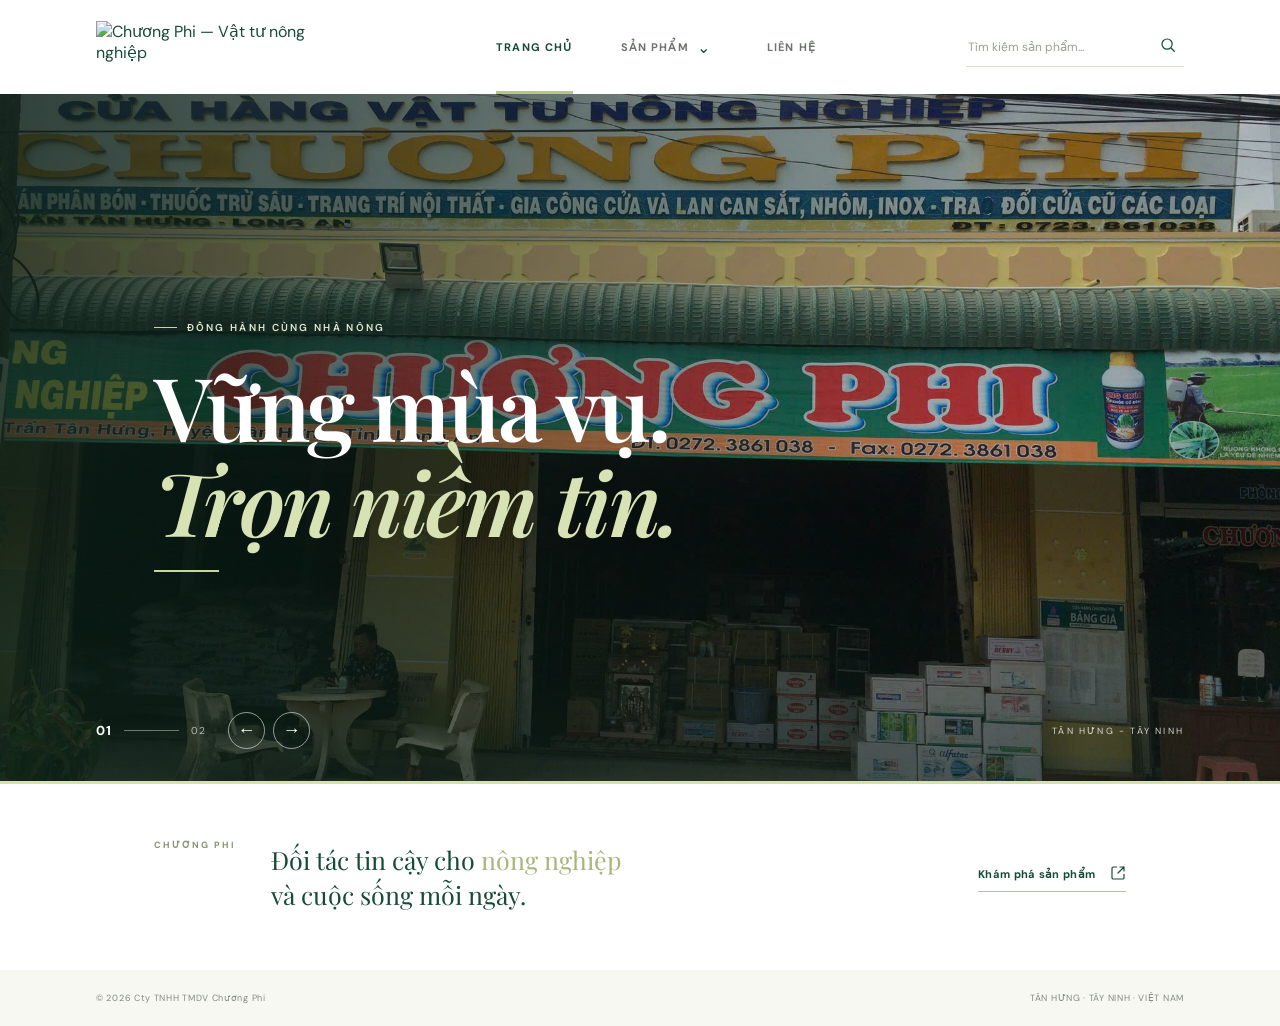
==== commit 73e0118e: "Add files via upload" ====
--- a/index.html
+++ b/index.html
@@ -14,14 +14,14 @@
   <meta name="apple-mobile-web-app-capable" content="yes">
   <meta name="mobile-web-app-capable" content="yes">
   <meta name="apple-mobile-web-app-status-bar-style" content="default">
-  <link rel="apple-touch-icon" sizes="180x180" href="image/icons/apple-touch-icon-v5.png">
-  <link rel="icon" type="image/png" sizes="192x192" href="image/icons/app-icon-192-v5.png">
-  <link rel="manifest" href="manifest.webmanifest?v=5">
+  <link rel="apple-touch-icon" sizes="180x180" href="image/icons/apple-touch-icon.png">
+  <link rel="icon" type="image/png" sizes="192x192" href="image/icons/app-icon-192.png">
+  <link rel="manifest" href="manifest.webmanifest">
 </head>
 <body>
   <header class="site-header">
     <a class="brand" href="index.html" aria-label="Chương Phi, trang chủ">
-      <span class="brand-logo"><img src="image/logo-chuong-phi-kem-chu-be-vietnam-pro-v5.svg" alt="Chương Phi — Vật tư nông nghiệp" width="1435" height="303" fetchpriority="high"></span>
+      <span class="brand-logo"><img src="image/logo-chuong-phi-kem-chu-be-vietnam-pro-v4.svg" alt="Chương Phi — Vật tư nông nghiệp" width="1435" height="303" fetchpriority="high"></span>
     </a>
     <button class="menu-toggle" aria-label="Mở menu" aria-expanded="false"><span></span><span></span></button>
     <nav class="main-nav" aria-label="Điều hướng chính">
@@ -30,7 +30,28 @@
         <div class="product-trigger"><a class="nav-link" href="san-pham.html">Sản phẩm</a><button class="product-menu-toggle" type="button" aria-label="Mở danh mục sản phẩm" aria-expanded="false" aria-controls="product-dropdown"><span class="chevron" aria-hidden="true">⌄</span></button></div>
         <div class="product-dropdown" id="product-dropdown" inert>
           <a class="dropdown-heading" href="san-pham.html#vat-tu">Vật tư nông nghiệp <span aria-hidden="true"><svg class="link-icon" xmlns="http://www.w3.org/2000/svg" viewBox="0 0 24 24" width="16" height="16" fill="none" stroke="currentColor" stroke-width="1.8" stroke-linecap="round" stroke-linejoin="round" aria-hidden="true" focusable="false"><path d="M15 3h6v6M21 3l-9 9"/><path d="M10 3H5a2 2 0 0 0-2 2v14a2 2 0 0 0 2 2h14a2 2 0 0 0 2-2v-5"/></svg></span></a>
-          <div class="dropdown-groups"><div class="dropdown-group"><a class="dropdown-group-title" href="san-pham.html#thuoc-benh">Thuốc Bệnh</a><ul><li><a href="san-pham.html#thuoc-benh-vinh-phat-nong">VINH PHÁT NÔNG</a></li><li><a href="san-pham.html#thuoc-benh-tan-thanh">TÂN THÀNH</a></li><li><a href="san-pham.html#thuoc-benh-thon-trang">THÔN TRANG</a></li><li><a href="san-pham.html#thuoc-benh-thd">THD</a></li><li><a href="san-pham.html#thuoc-benh-viet-trung">VIỆT TRUNG</a></li></ul></div><div class="dropdown-group"><a class="dropdown-group-title" href="san-pham.html#thuoc-duong">Thuốc Dưỡng</a><ul><li><a href="san-pham.html#thuoc-duong-vinh-phat-nong">VINH PHÁT NÔNG</a></li><li><a href="san-pham.html#thuoc-duong-tan-thanh">TÂN THÀNH</a></li><li><a href="san-pham.html#thuoc-duong-thon-trang">THÔN TRANG</a></li><li><a href="san-pham.html#thuoc-duong-thd">THD</a></li><li><a href="san-pham.html#thuoc-duong-viet-trung">VIỆT TRUNG</a></li></ul></div></div>
+          <div class="dropdown-groups dropdown-agriculture">
+            <div class="dropdown-group">
+              <a class="dropdown-group-title" href="san-pham.html#nong-duoc">Nông Dược</a>
+              <ul>
+                <li>
+                  <a href="san-pham.html#nong-duoc-vinh-phat-nong">VINH PHÁT NÔNG</a>
+                  <ul class="dropdown-subgroups">
+                    <li><a href="san-pham.html#nong-duoc-vinh-phat-nong-thuoc-benh">Thuốc Bệnh</a></li>
+                    <li><a href="san-pham.html#nong-duoc-vinh-phat-nong-thuoc-duong">Thuốc Dưỡng</a></li>
+                  </ul>
+                </li>
+                <li><a href="san-pham.html#nong-duoc-tan-thanh">TÂN THÀNH</a></li>
+                <li><a href="san-pham.html#nong-duoc-thon-trang">THÔN TRANG</a></li>
+                <li><a href="san-pham.html#nong-duoc-thd">THD</a></li>
+                <li><a href="san-pham.html#nong-duoc-viet-trung">VIỆT TRUNG</a></li>
+              </ul>
+            </div>
+            <div class="dropdown-group">
+              <a class="dropdown-group-title" href="san-pham.html#dinh-duong">Dinh Dưỡng</a>
+              <ul><li><a href="san-pham.html#phan-bon">Phân bón</a></li></ul>
+            </div>
+          </div>
           <div class="dropdown-food-section">
             <a class="dropdown-food" href="san-pham.html#thuc-pham">Thực phẩm <span aria-hidden="true"><svg class="link-icon" xmlns="http://www.w3.org/2000/svg" viewBox="0 0 24 24" width="16" height="16" fill="none" stroke="currentColor" stroke-width="1.8" stroke-linecap="round" stroke-linejoin="round" aria-hidden="true" focusable="false"><path d="M15 3h6v6M21 3l-9 9"/><path d="M10 3H5a2 2 0 0 0-2 2v14a2 2 0 0 0 2 2h14a2 2 0 0 0 2-2v-5"/></svg></span></a>
             <div class="dropdown-nest">
